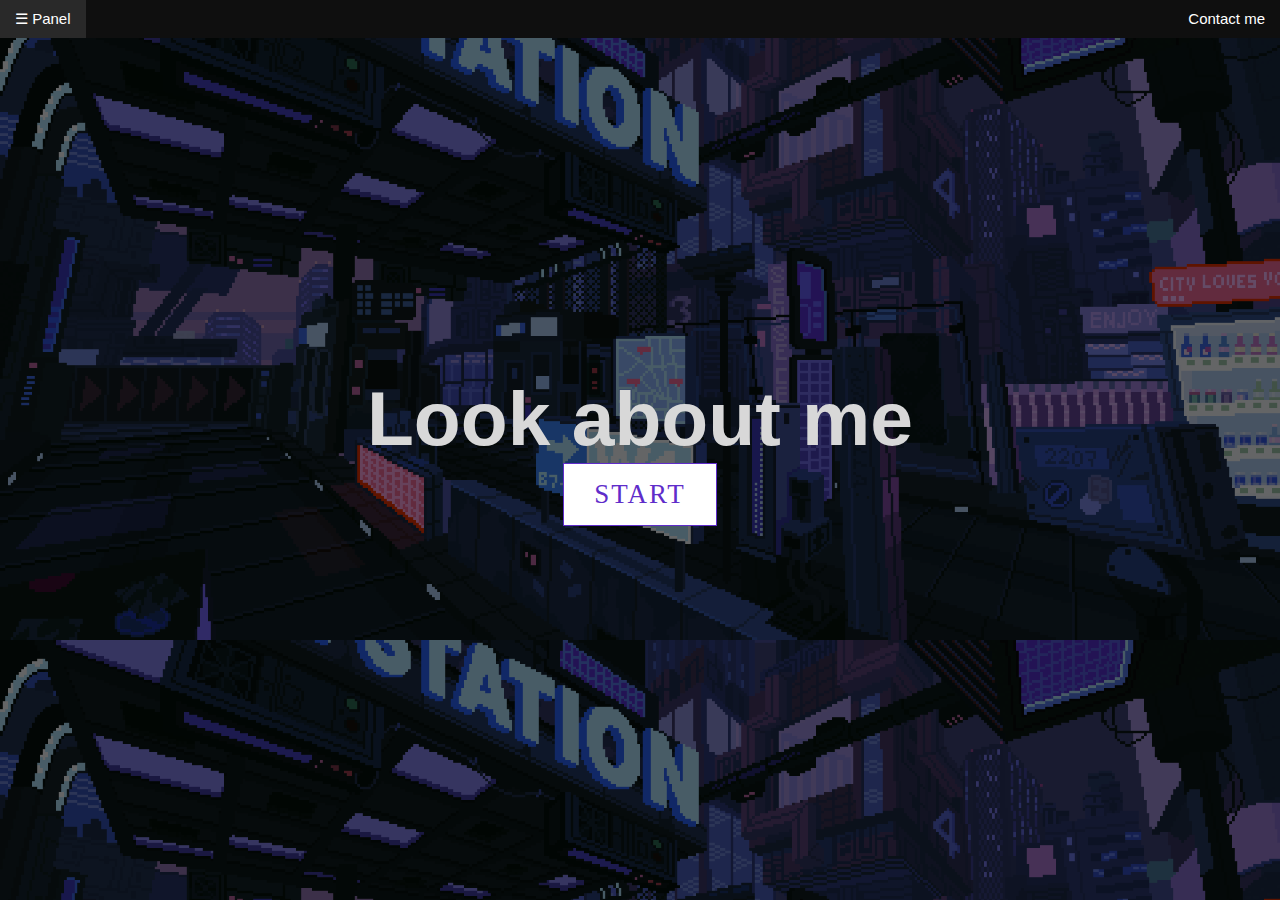
==== index.html @ ecc02a49 "update fonts" ====
<!DOCTYPE html>
<html lang="en">

<head>
	<meta charset="UTF-8">
	<meta http-equiv="X-UA-Compatible" content="IE=edge">
	<meta name="viewport" content="width=device-width, initial-scale=1.0">
	<link rel="stylesheet" href="./css/main.css">	
	<link rel="shortcut icon" type="image/x-icon" href="img/favicon.ico">
	<link href='#' rel='stylesheet'>
	<link href="https://fonts.cdnfonts.com/css/common-pixel" rel="stylesheet">
	<title>RoStudio</title>
</head>

<body>
	<header class="main__header">
		<div class="wrapper">
			<div id="sidepanel" class="sidepanel">
				<a href="javascript:void(0)" class="closebtn" onclick="closeNav()">&times;</a>
				<a href="#">About me</a>
				<a href="#">My projects</a>
				<a href="#">My skills</a>
				<a href="#">Contact</a>
			</div>
			<div class="nav">
				<button class="openbtn" onclick="openNav()">&#9776; Panel </button>
				<a href="#" class="nav__contact">Contact me</a>
			</div>
		</div>
		<div class="header__background">
			<div class="effects"></div>
			<div class="header__content">
				<h1>Look about me</h1>
			</div>
			<div class="but">
				<a href="#" class="main__link">Start</a>
			</div>

		</div>
	</header>
	<script src="./assets/main.js"></script>
</body>

</html>
---- css/main.css ----
* {
	padding: 0;
	margin: 0;
}

.header__background {
	height: 100vh;
	background-image: url(../img/backg.gif);
	background-size: 100%;
	display: flex;
	justify-content: center;
	align-items: center;
	position: relative;
	flex-direction: column;
}

.wrapper {
	z-index: 3;
	position: fixed;
	transition: 0.5s;
	height: 100%;
	width: 100%;
}

.nav {
	display: flex;
	justify-content: space-between;
	background-color: #0f0f0f;
}

.sidepanel {
	height: 100%;
	width: 0;
	position: absolute;
	top: 0;
	left: 0;
	background-color: #000;
	opacity: 0.6;
	overflow-x: hidden;
	padding-top: 60px;
	transition: 0.5s;
	z-index: 4;
}

.sidepanel a {
	padding: 8px 8px 8px 32px;
	text-decoration: none;
	font-size: 12px;
	color: white;
	display: block;
	transition: 0.3s;
	font-family: 'Common Pixel', sans-serif;
}

.sidepanel a:hover {
	color: #292929;
}

.sidepanel .closebtn {
	position: absolute;
	top: 0;
	right: 25px;
	font-size: 36px;
	margin-left: 50px;
}

.openbtn {
	font-size: 15px;
	cursor: pointer;
	background-color: #0f0f0f;
	color: #fff;
	padding: 10px 15px;
	border: none;
	font-family: 'Common Pixel', sans-serif;
}

.openbtn:hover {
	background-color: #292929;
	color: #fff;
}

.nav__contact {
	text-decoration: none;
	font-size: 15px;
	cursor: pointer;
	background-color: #0f0f0f;
	color: #fff;
	padding: 10px 15px;
	border: none;
	font-family: 'Common Pixel', sans-serif;
}

.nav__contact:hover {
	background-color: #292929;
	color: #fff
}

.header__content {
	z-index: 2;
	font-size: 3vw;
	color: #D8D8D8;
	font-family: 'Common Pixel', sans-serif;
}

.effects {
	position: absolute;
	top: 0;
	left: 0;
	z-index: 2;
	height: 100vh;
	width: 100%;
	background-color: rgba(0, 0, 0, 0.6);
}

.but {
	margin: 0;
	padding: 0;
	display: flex;
	justify-content: center;
	align-items: center;
}

.main__link {
	position: relative;
	display: inline-block;
	padding: 15px 30px;
	color: #5f2dca;
	background: #fff;
	text-transform: uppercase;
	text-decoration: none;
	font-size: 27px;
	letter-spacing: 2px;
	overflow: hidden;
	transition: 0.2s;
	z-index: 3;
	cursor: pointer;
	border: solid 1px #5f2dca;
}

.main__link:hover {
	background-color: rgba(90, 49, 213, 0.4);
	color: #fff;
}
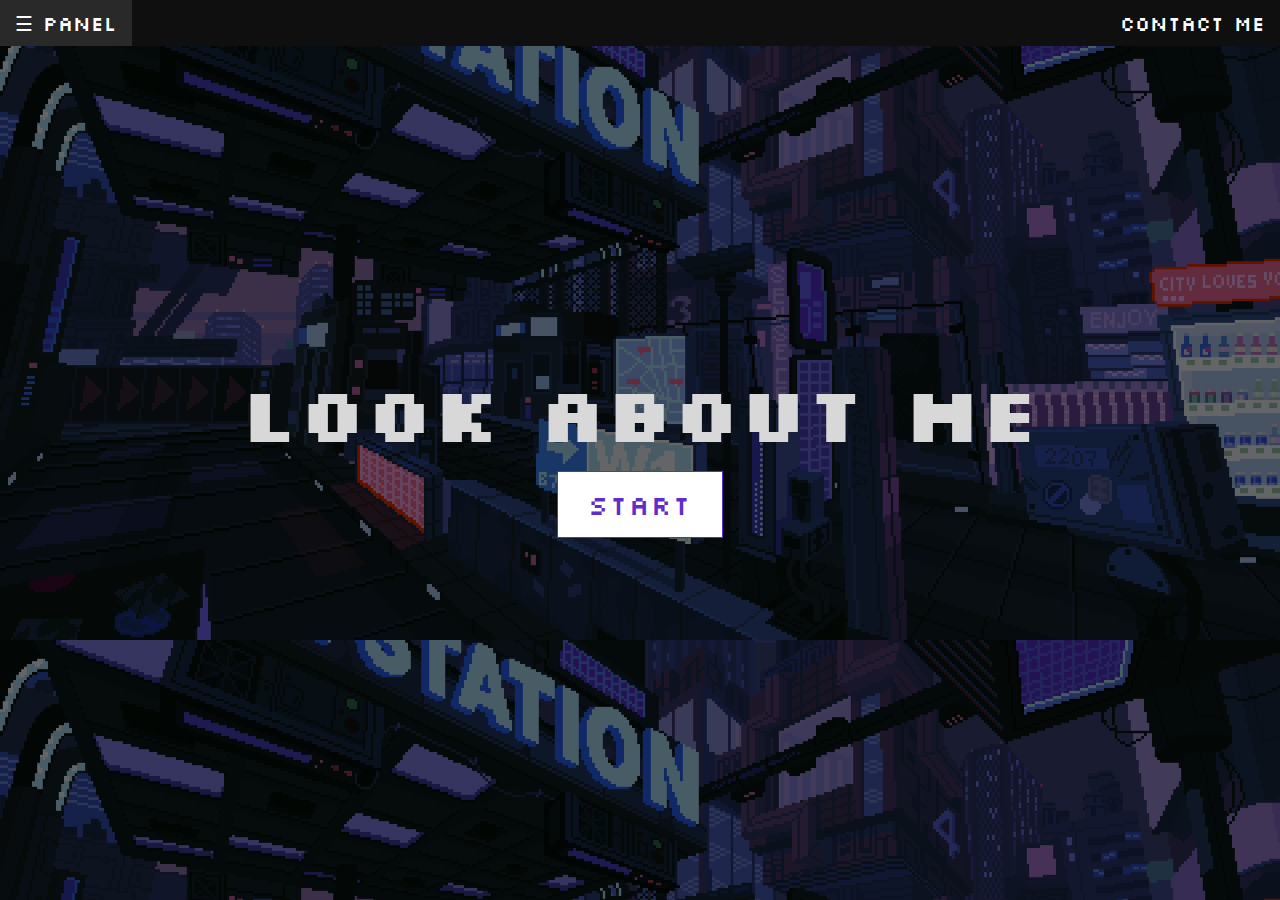
==== commit de9e358c: "new fonts" ====
--- a/index.html
+++ b/index.html
@@ -8,7 +8,7 @@
 	<link rel="stylesheet" href="./css/main.css">	
 	<link rel="shortcut icon" type="image/x-icon" href="img/favicon.ico">
 	<link href='#' rel='stylesheet'>
-	<link href="https://fonts.cdnfonts.com/css/common-pixel" rel="stylesheet">
+	<link href="https://fonts.googleapis.com/css2?family=Silkscreen&display=swap" rel="stylesheet">
 	<title>RoStudio</title>
 </head>
 
--- a/css/main.css
+++ b/css/main.css
@@ -45,11 +45,11 @@
 .sidepanel a {
 	padding: 8px 8px 8px 32px;
 	text-decoration: none;
-	font-size: 12px;
+	font-size: 20px;
 	color: white;
 	display: block;
 	transition: 0.3s;
-	font-family: 'Common Pixel', sans-serif;
+	font-family: 'Silkscreen', cursive;
 }
 
 .sidepanel a:hover {
@@ -65,13 +65,13 @@
 }
 
 .openbtn {
-	font-size: 15px;
+	font-size: 20px;
 	cursor: pointer;
 	background-color: #0f0f0f;
 	color: #fff;
 	padding: 10px 15px;
 	border: none;
-	font-family: 'Common Pixel', sans-serif;
+	font-family: 'Silkscreen', cursive;
 }
 
 .openbtn:hover {
@@ -81,13 +81,13 @@
 
 .nav__contact {
 	text-decoration: none;
-	font-size: 15px;
+	font-size: 20px;
 	cursor: pointer;
 	background-color: #0f0f0f;
 	color: #fff;
 	padding: 10px 15px;
 	border: none;
-	font-family: 'Common Pixel', sans-serif;
+	font-family: 'Silkscreen', cursive;
 }
 
 .nav__contact:hover {
@@ -99,7 +99,8 @@
 	z-index: 2;
 	font-size: 3vw;
 	color: #D8D8D8;
-	font-family: 'Common Pixel', sans-serif;
+	font-family: 'Silkscreen', cursive;
+	padding-bottom: 10px;
 }
 
 .effects {
@@ -135,6 +136,7 @@
 	z-index: 3;
 	cursor: pointer;
 	border: solid 1px #5f2dca;
+	font-family: 'Silkscreen', cursive;
 }
 
 .main__link:hover {
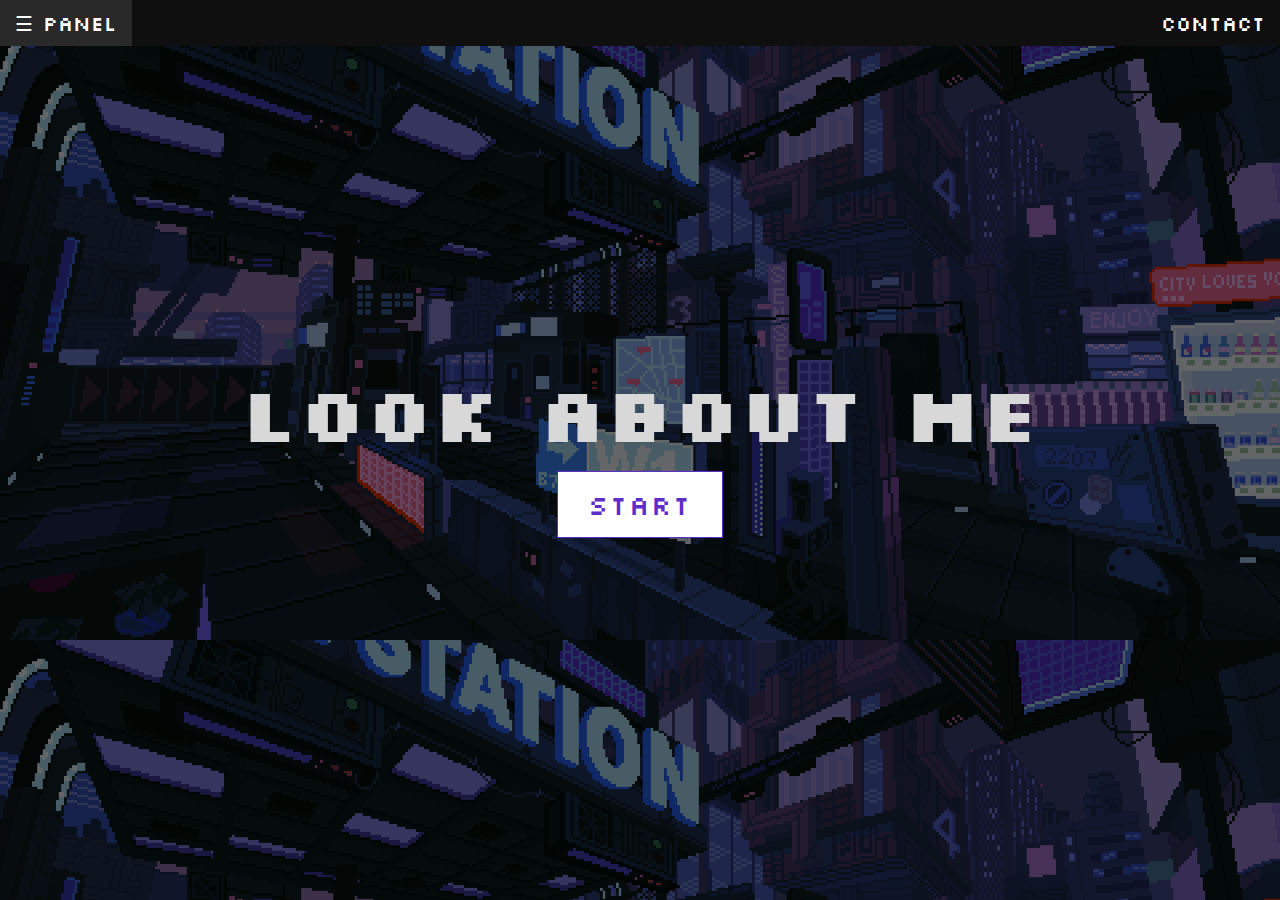
==== commit 266f3a73: "update nav" ====
--- a/index.html
+++ b/index.html
@@ -24,7 +24,7 @@
 			</div>
 			<div class="nav">
 				<button class="openbtn" onclick="openNav()">&#9776; Panel </button>
-				<a href="#" class="nav__contact">Contact me</a>
+				<a href="#" class="nav__contact">Contact</a>
 			</div>
 		</div>
 		<div class="header__background">
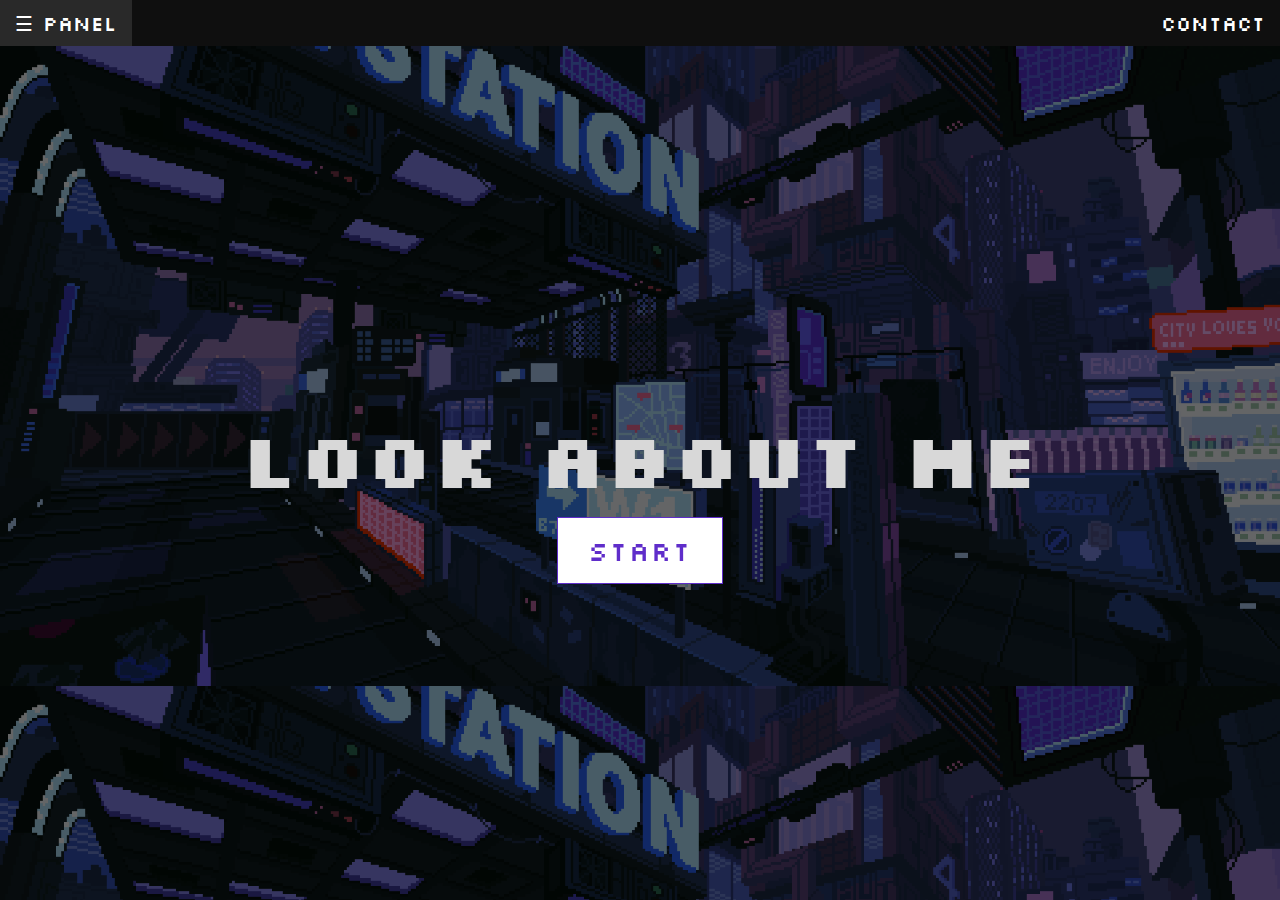
==== commit 4865e0a7: "fix z index bugs" ====
--- a/index.html
+++ b/index.html
@@ -5,7 +5,7 @@
 	<meta charset="UTF-8">
 	<meta http-equiv="X-UA-Compatible" content="IE=edge">
 	<meta name="viewport" content="width=device-width, initial-scale=1.0">
-	<link rel="stylesheet" href="./css/main.css">	
+	<link rel="stylesheet" href="./css/main.css">
 	<link rel="shortcut icon" type="image/x-icon" href="img/favicon.ico">
 	<link href='#' rel='stylesheet'>
 	<link href="https://fonts.googleapis.com/css2?family=Silkscreen&display=swap" rel="stylesheet">
@@ -26,16 +26,16 @@
 				<button class="openbtn" onclick="openNav()">&#9776; Panel </button>
 				<a href="#" class="nav__contact">Contact</a>
 			</div>
-		</div>
-		<div class="header__background">
-			<div class="effects"></div>
-			<div class="header__content">
-				<h1>Look about me</h1>
+
+			<div class="header__background">
+				<div class="effects"></div>
+				<div class="header__content">
+					<h1>Look about me</h1>
+				</div>
+				<div class="but">
+					<a href="#" class="main__link">Start</a>
+				</div>
 			</div>
-			<div class="but">
-				<a href="#" class="main__link">Start</a>
-			</div>
-
 		</div>
 	</header>
 	<script src="./assets/main.js"></script>
--- a/css/main.css
+++ b/css/main.css
@@ -15,7 +15,7 @@
 }
 
 .wrapper {
-	z-index: 3;
+	z-index: 2;
 	position: fixed;
 	transition: 0.5s;
 	height: 100%;
@@ -39,7 +39,7 @@
 	overflow-x: hidden;
 	padding-top: 60px;
 	transition: 0.5s;
-	z-index: 4;
+	z-index: 3;
 }
 
 .sidepanel a {
@@ -107,7 +107,7 @@
 	position: absolute;
 	top: 0;
 	left: 0;
-	z-index: 2;
+	z-index: 1;
 	height: 100vh;
 	width: 100%;
 	background-color: rgba(0, 0, 0, 0.6);
@@ -133,7 +133,7 @@
 	letter-spacing: 2px;
 	overflow: hidden;
 	transition: 0.2s;
-	z-index: 3;
+	z-index: 2;
 	cursor: pointer;
 	border: solid 1px #5f2dca;
 	font-family: 'Silkscreen', cursive;
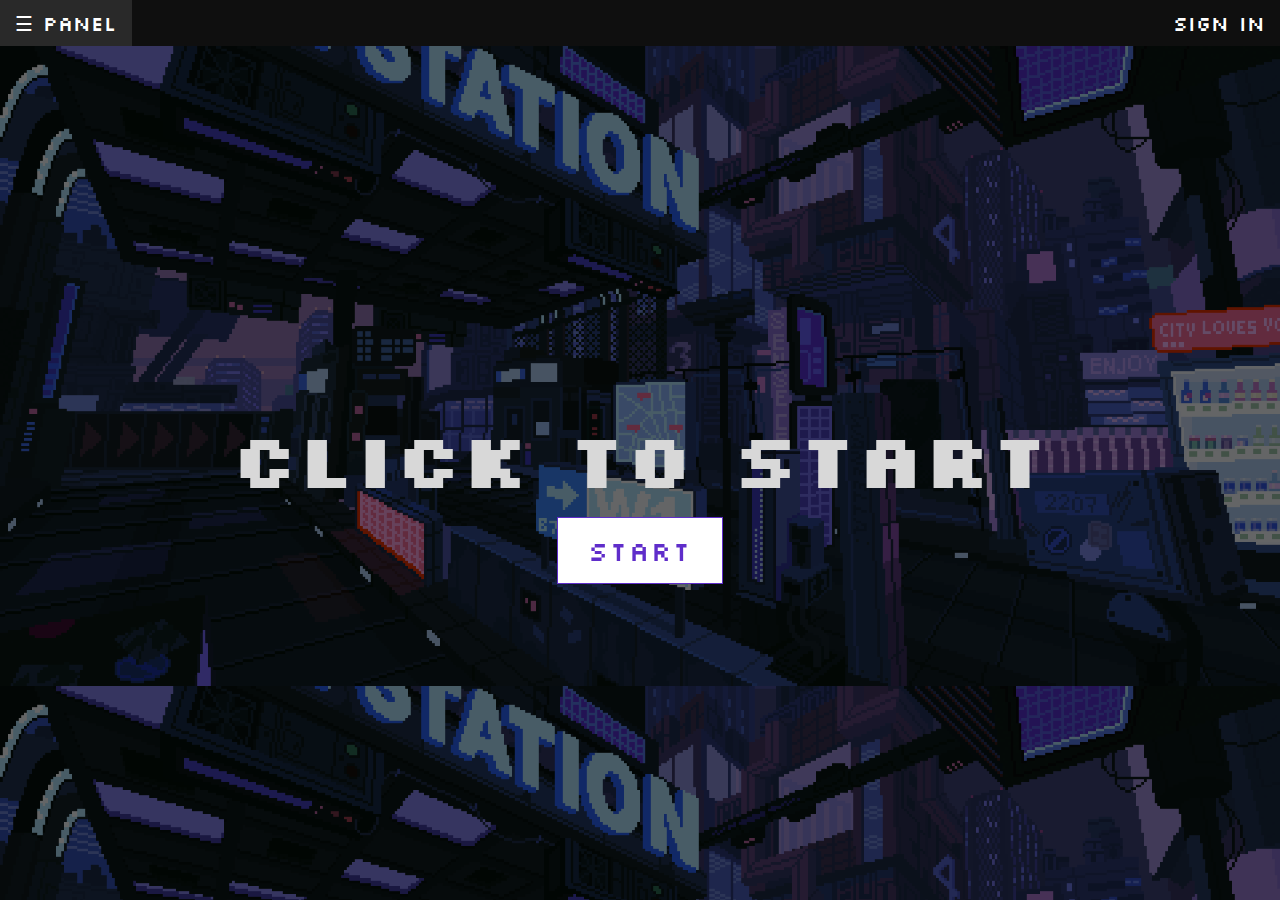
==== commit 73a6af54: "cahnge tittle" ====
--- a/index.html
+++ b/index.html
@@ -9,7 +9,7 @@
 	<link rel="shortcut icon" type="image/x-icon" href="img/favicon.ico">
 	<link href='#' rel='stylesheet'>
 	<link href="https://fonts.googleapis.com/css2?family=Silkscreen&display=swap" rel="stylesheet">
-	<title>RoStudio</title>
+	<title>MemoryPro</title>
 </head>
 
 <body>
@@ -17,23 +17,23 @@
 		<div class="wrapper">
 			<div id="sidepanel" class="sidepanel">
 				<a href="javascript:void(0)" class="closebtn" onclick="closeNav()">&times;</a>
-				<a href="#">About me</a>
-				<a href="#">My projects</a>
-				<a href="#">My skills</a>
-				<a href="#">Contact</a>
+				<a href="#">About game</a>
+				<a href="https://github.com/Twisterday/game-card-memory">Git hub</a>
+				<a href="#">Score</a>
+				<a href="#">Settings</a>
 			</div>
 			<div class="nav">
 				<button class="openbtn" onclick="openNav()">&#9776; Panel </button>
-				<a href="#" class="nav__contact">Contact</a>
+				<a href="#" class="nav__contact">Sign in</a>
 			</div>
 
 			<div class="header__background">
 				<div class="effects"></div>
 				<div class="header__content">
-					<h1>Look about me</h1>
+					<h1>Click to start</h1>
 				</div>
-				<div class="but">
-					<a href="#" class="main__link">Start</a>
+				<div class="header__content-link">
+					<a href="https://twisterday.github.io/game-card-memory/" class="main__link">Start</a>
 				</div>
 			</div>
 		</div>
--- a/css/main.css
+++ b/css/main.css
@@ -113,7 +113,7 @@
 	background-color: rgba(0, 0, 0, 0.6);
 }
 
-.but {
+.header__content-link {
 	margin: 0;
 	padding: 0;
 	display: flex;
@@ -142,4 +142,17 @@
 .main__link:hover {
 	background-color: rgba(90, 49, 213, 0.4);
 	color: #fff;
+}
+
+@media screen and (max-width: 767px) {
+	body {
+		transform: rotate(-90deg);
+		transform-origin: top left;
+		width: 100vh;
+		height: 100vw;
+		overflow-x: hidden;
+		position: absolute;
+		top: 100%;
+		left: 0;
+	}
 }